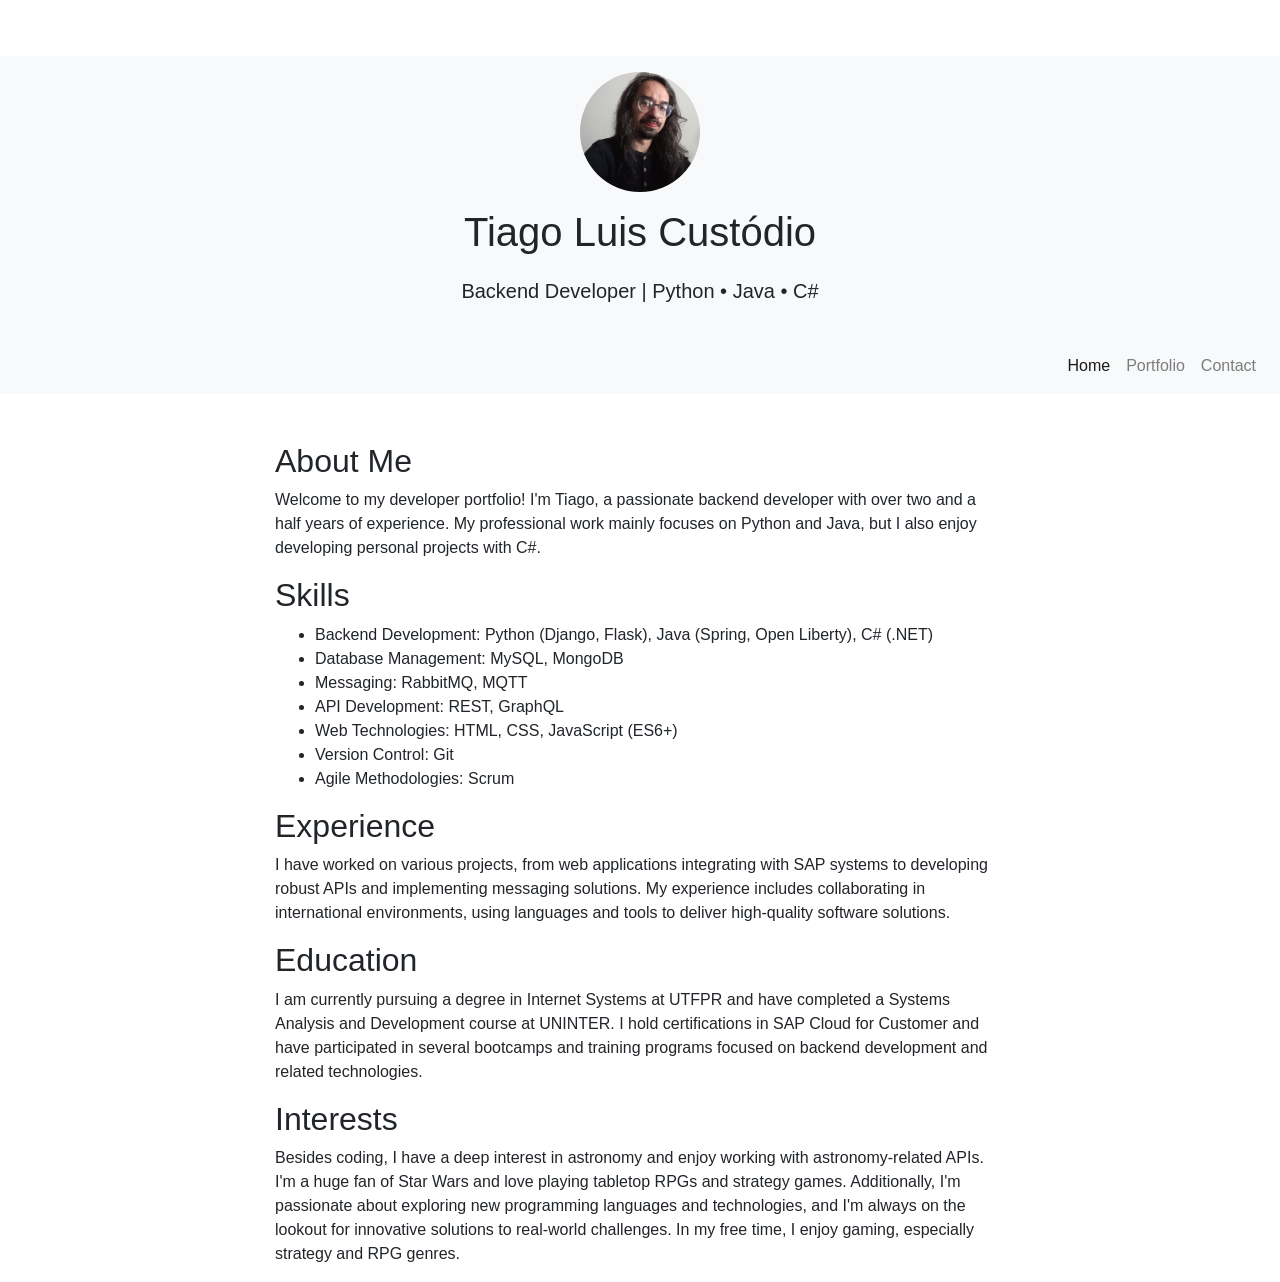
==== index.html @ 9626dc91 "Add files via upload" ====
<!DOCTYPE html>
<html lang="en">
<head>
    <meta charset="UTF-8">
    <meta name="viewport" content="width=device-width, initial-scale=1.0">
    <title>Dev Portfolio - Tiago</title>
    <link rel="stylesheet" href="https://stackpath.bootstrapcdn.com/bootstrap/4.5.2/css/bootstrap.min.css">
    <link rel="stylesheet" href="style.css">
</head>
<body>
    <div class="container-fluid bg-light py-3">
        <div class="row">
            <div class="col-12 text-center">
                <img src="profile.png" alt="Profile" class="rounded-circle" width="120" height="120">
                <h1 class="mt-3">Tiago Luis Custódio</h1>
                <p class="lead">Backend Developer | Python • Java • C#</p>
            </div>
        </div>
    </div>

    <nav class="navbar navbar-expand-lg navbar-light bg-light">
        <a class="navbar-brand" href="#"></a>
        <button class="navbar-toggler" type="button" data-toggle="collapse" data-target="#navbarNav" aria-controls="navbarNav" aria-expanded="false" aria-label="Toggle navigation">
            <span class="navbar-toggler-icon"></span>
        </button>
        <div class="collapse navbar-collapse" id="navbarNav">
            <ul class="navbar-nav ml-auto">
                <li class="nav-item active">
                    <a class="nav-link" href="index.html">Home</a>
                </li>
                <li class="nav-item">
                    <a class="nav-link" href="portfolio.html">Portfolio</a>
                </li>
                <li class="nav-item">
                    <a class="nav-link" href="contact.html">Contact</a>
                </li>
            </ul>
        </div>
    </nav>

    <div class="container mt-5">
        <div class="row">
            <div class="col-md-8 mx-auto">
                <h2>About Me</h2>
                <p>Welcome to my developer portfolio! I'm Tiago, a passionate backend developer with over two and a half years of experience. My professional work mainly focuses on Python and Java, but I also enjoy developing personal projects with C#.</p>

                <h2>Skills</h2>
                <ul>
                    <li>Backend Development: Python (Django, Flask), Java (Spring, Open Liberty), C# (.NET)</li>
                    <li>Database Management: MySQL, MongoDB</li>
                    <li>Messaging: RabbitMQ, MQTT</li>
                    <li>API Development: REST, GraphQL</li>
                    <li>Web Technologies: HTML, CSS, JavaScript (ES6+)</li>
                    <li>Version Control: Git</li>
                    <li>Agile Methodologies: Scrum</li>
                </ul>

                <h2>Experience</h2>
                <p>I have worked on various projects, from web applications integrating with SAP systems to developing robust APIs and implementing messaging solutions. My experience includes collaborating in international environments, using languages and tools to deliver high-quality software solutions.</p>

                <h2>Education</h2>
                <p>I am currently pursuing a degree in Internet Systems at UTFPR and have completed a Systems Analysis and Development course at UNINTER. I hold certifications in SAP Cloud for Customer and have participated in several bootcamps and training programs focused on backend development and related technologies.</p>

                <h2>Interests</h2>
                <p>Besides coding, I have a deep interest in astronomy and enjoy working with astronomy-related APIs. I'm a huge fan of Star Wars and love playing tabletop RPGs and strategy games. Additionally, I'm passionate about exploring new programming languages and technologies, and I'm always on the lookout for innovative solutions to real-world challenges. In my free time, I enjoy gaming, especially strategy and RPG genres.</p>

            </div>
        </div>
    </div>

    <button id="scrollToTopBtn" class="btn btn-primary">Scroll to Top</button>

    <script src="https://code.jquery.com/jquery-3.5.1.slim.min.js"></script>
    <script src="https://cdn.jsdelivr.net/npm/@popperjs/core@2.5.4/dist/umd/popper.min.js"></script>
    <script src="https://stackpath.bootstrapcdn.com/bootstrap/4.5.2/js/bootstrap.min.js"></script>
    <script src="script.js"></script>
</body>
</html>
---- style.css ----
body {
    padding-top: 56px;
}

h1 {
    margin-top: 20px;
    margin-bottom: 20px;
}

.card-img-top {
    height: 200px;
    object-fit: cover;
}

.container {
    margin-top: 20px;
}

#scrollToTopBtn {
    display: none;
    position: fixed;
    bottom: 20px;
    right: 20px;
    z-index: 1000;
}

#scrollToTopBtn.showBtn {
    display: block;
}

.project-card {
    transition: opacity 0.5s ease;
    opacity: 1;
}

.project-card.hidden {
    opacity: 0;
    display: none;
}
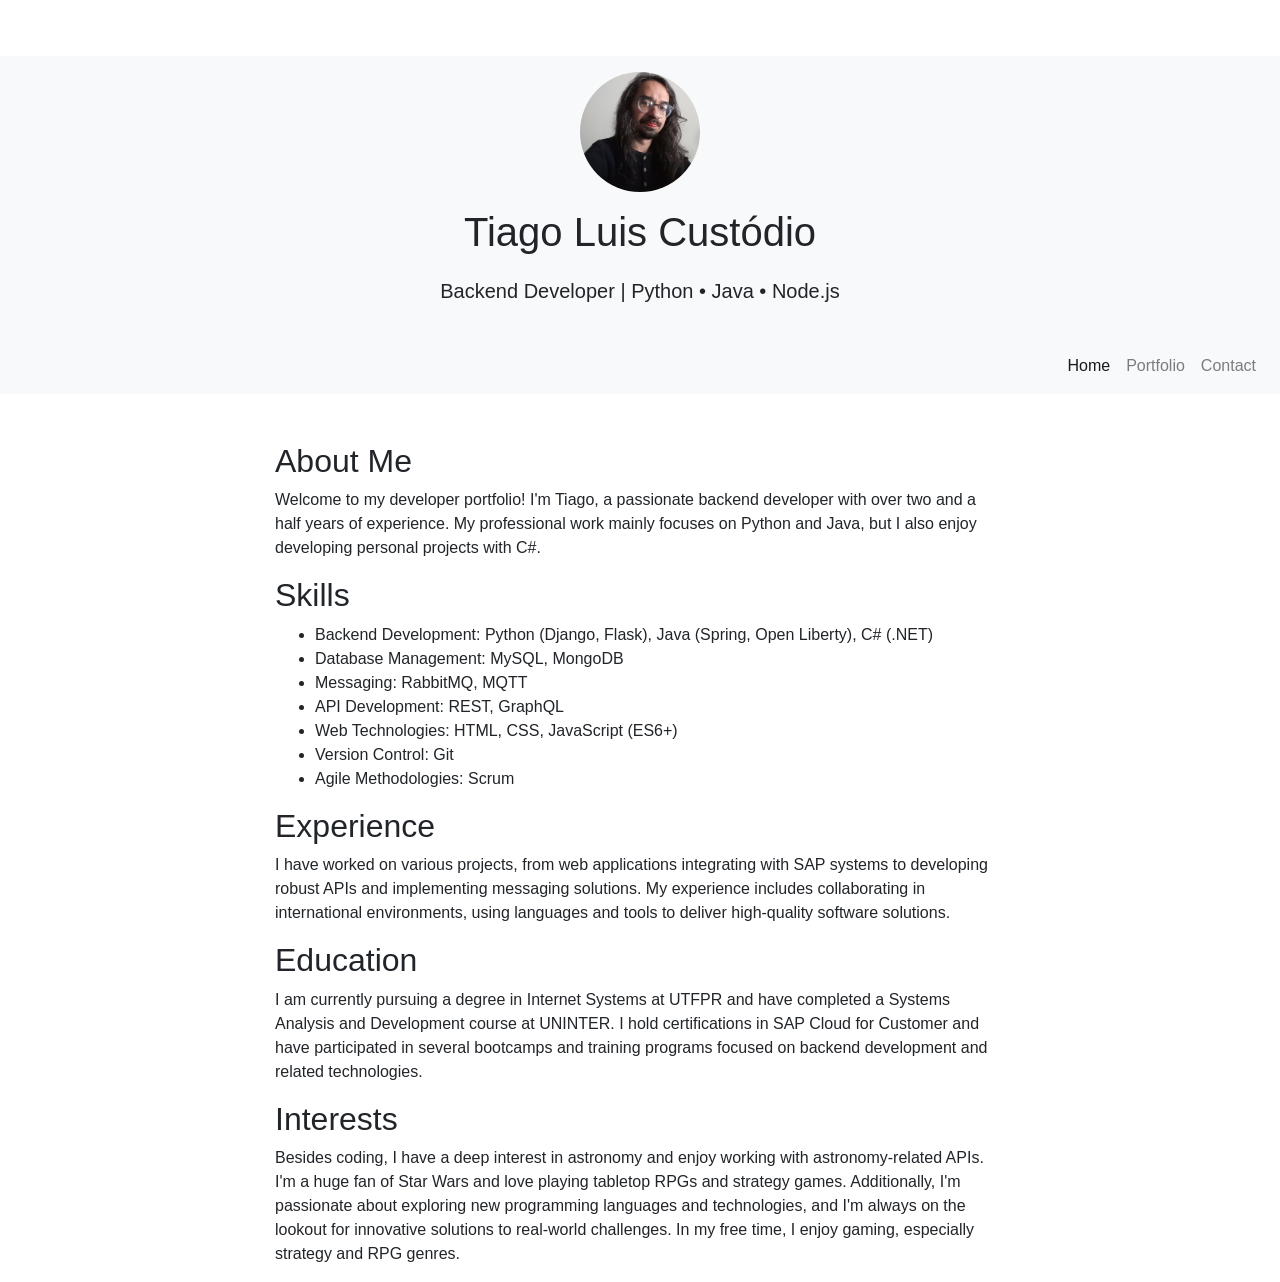
==== commit a34d5c0d: "UPDATE projects" ====
--- a/index.html
+++ b/index.html
@@ -13,7 +13,7 @@
             <div class="col-12 text-center">
                 <img src="profile.png" alt="Profile" class="rounded-circle" width="120" height="120">
                 <h1 class="mt-3">Tiago Luis Custódio</h1>
-                <p class="lead">Backend Developer | Python • Java • C#</p>
+                <p class="lead">Backend Developer | Python • Java • Node.js </p>
             </div>
         </div>
     </div>
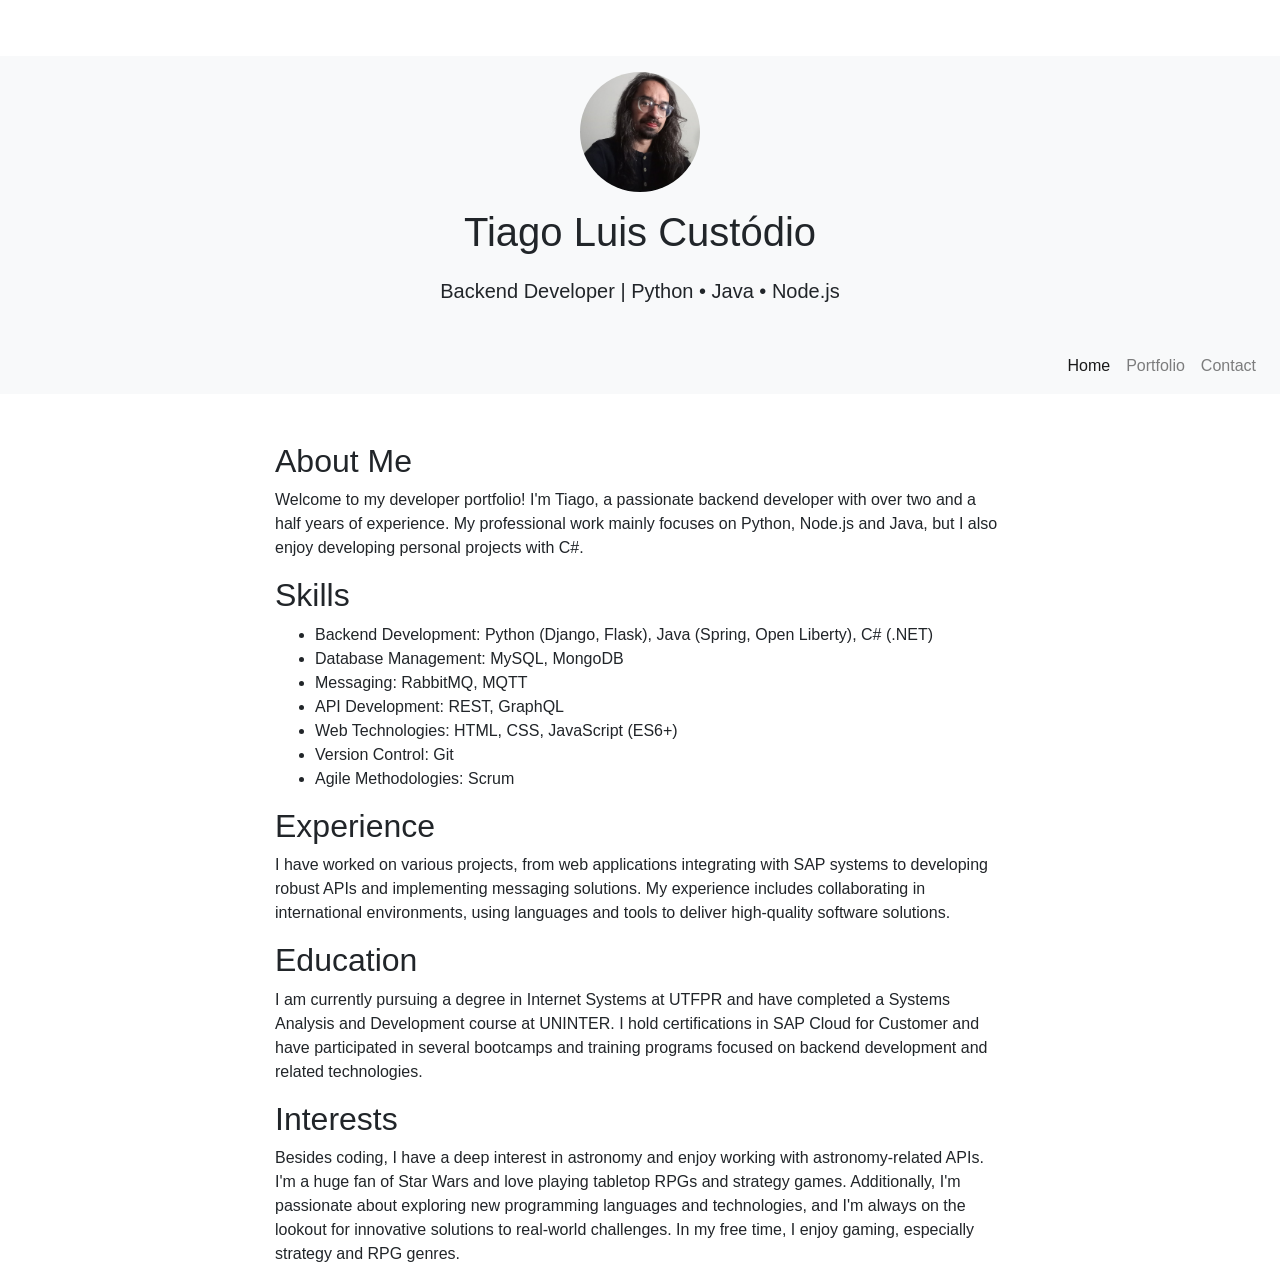
==== commit a67c6cff: "Update index.html" ====
--- a/index.html
+++ b/index.html
@@ -42,7 +42,7 @@
         <div class="row">
             <div class="col-md-8 mx-auto">
                 <h2>About Me</h2>
-                <p>Welcome to my developer portfolio! I'm Tiago, a passionate backend developer with over two and a half years of experience. My professional work mainly focuses on Python and Java, but I also enjoy developing personal projects with C#.</p>
+                <p>Welcome to my developer portfolio! I'm Tiago, a passionate backend developer with over two and a half years of experience. My professional work mainly focuses on Python, Node.js and Java, but I also enjoy developing personal projects with C#.</p>
 
                 <h2>Skills</h2>
                 <ul>
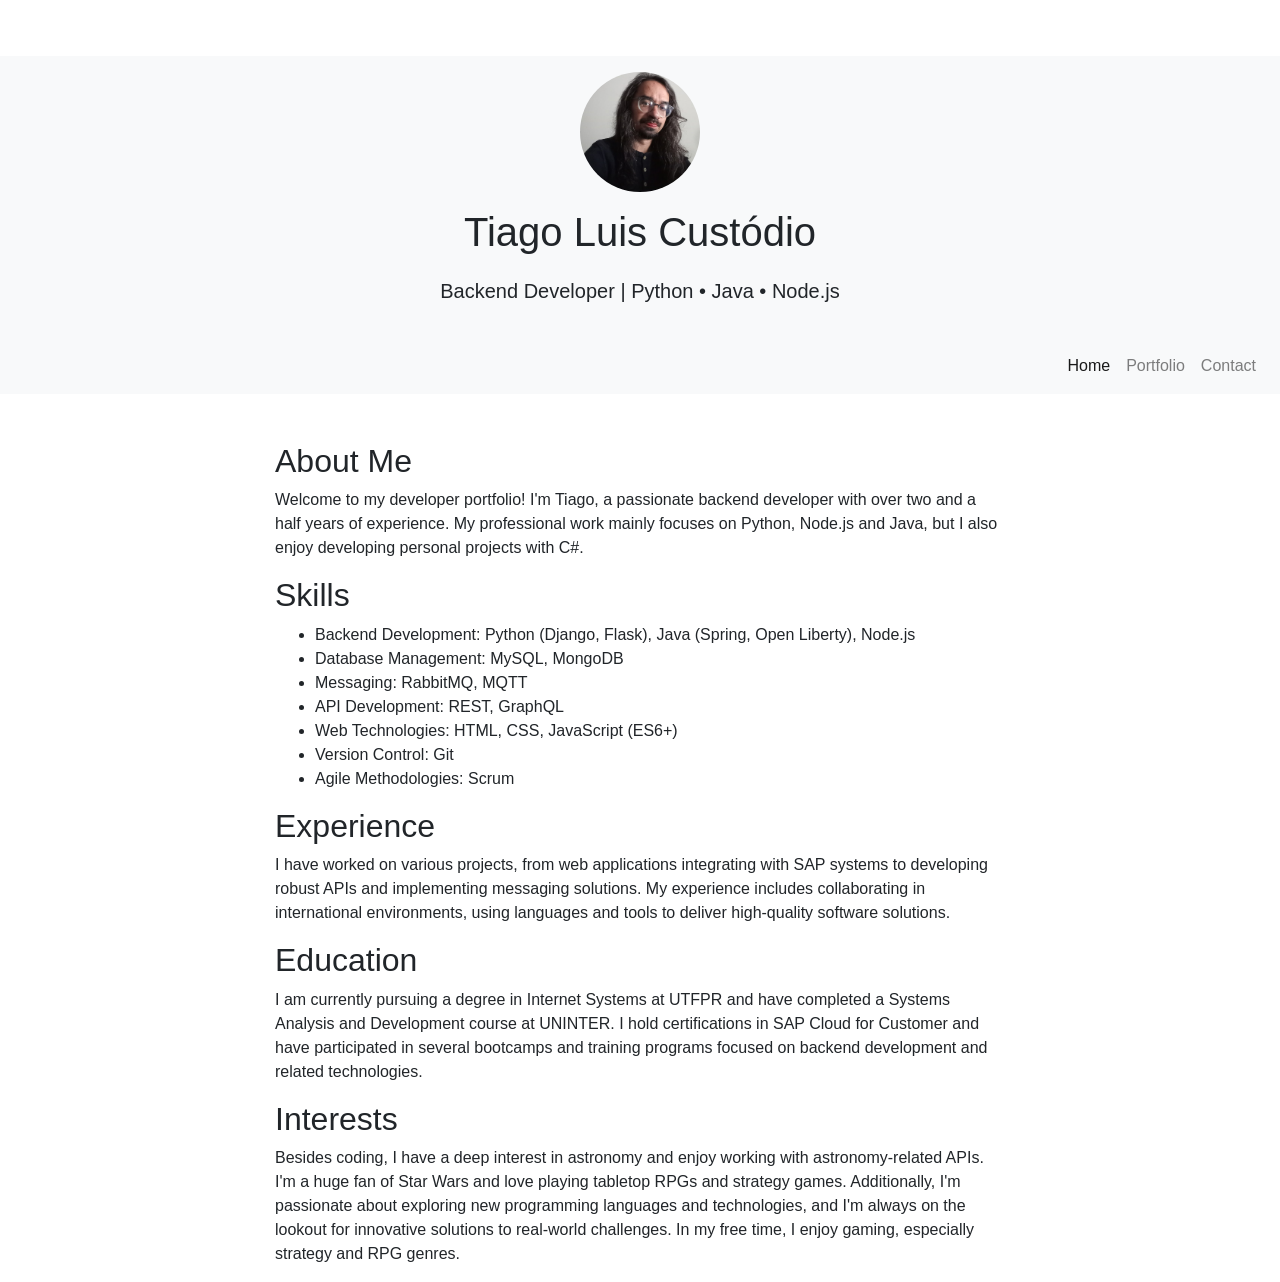
==== commit 0dd14631: "Update index.html" ====
--- a/index.html
+++ b/index.html
@@ -46,7 +46,7 @@
 
                 <h2>Skills</h2>
                 <ul>
-                    <li>Backend Development: Python (Django, Flask), Java (Spring, Open Liberty), C# (.NET)</li>
+                    <li>Backend Development: Python (Django, Flask), Java (Spring, Open Liberty), Node.js</li>
                     <li>Database Management: MySQL, MongoDB</li>
                     <li>Messaging: RabbitMQ, MQTT</li>
                     <li>API Development: REST, GraphQL</li>
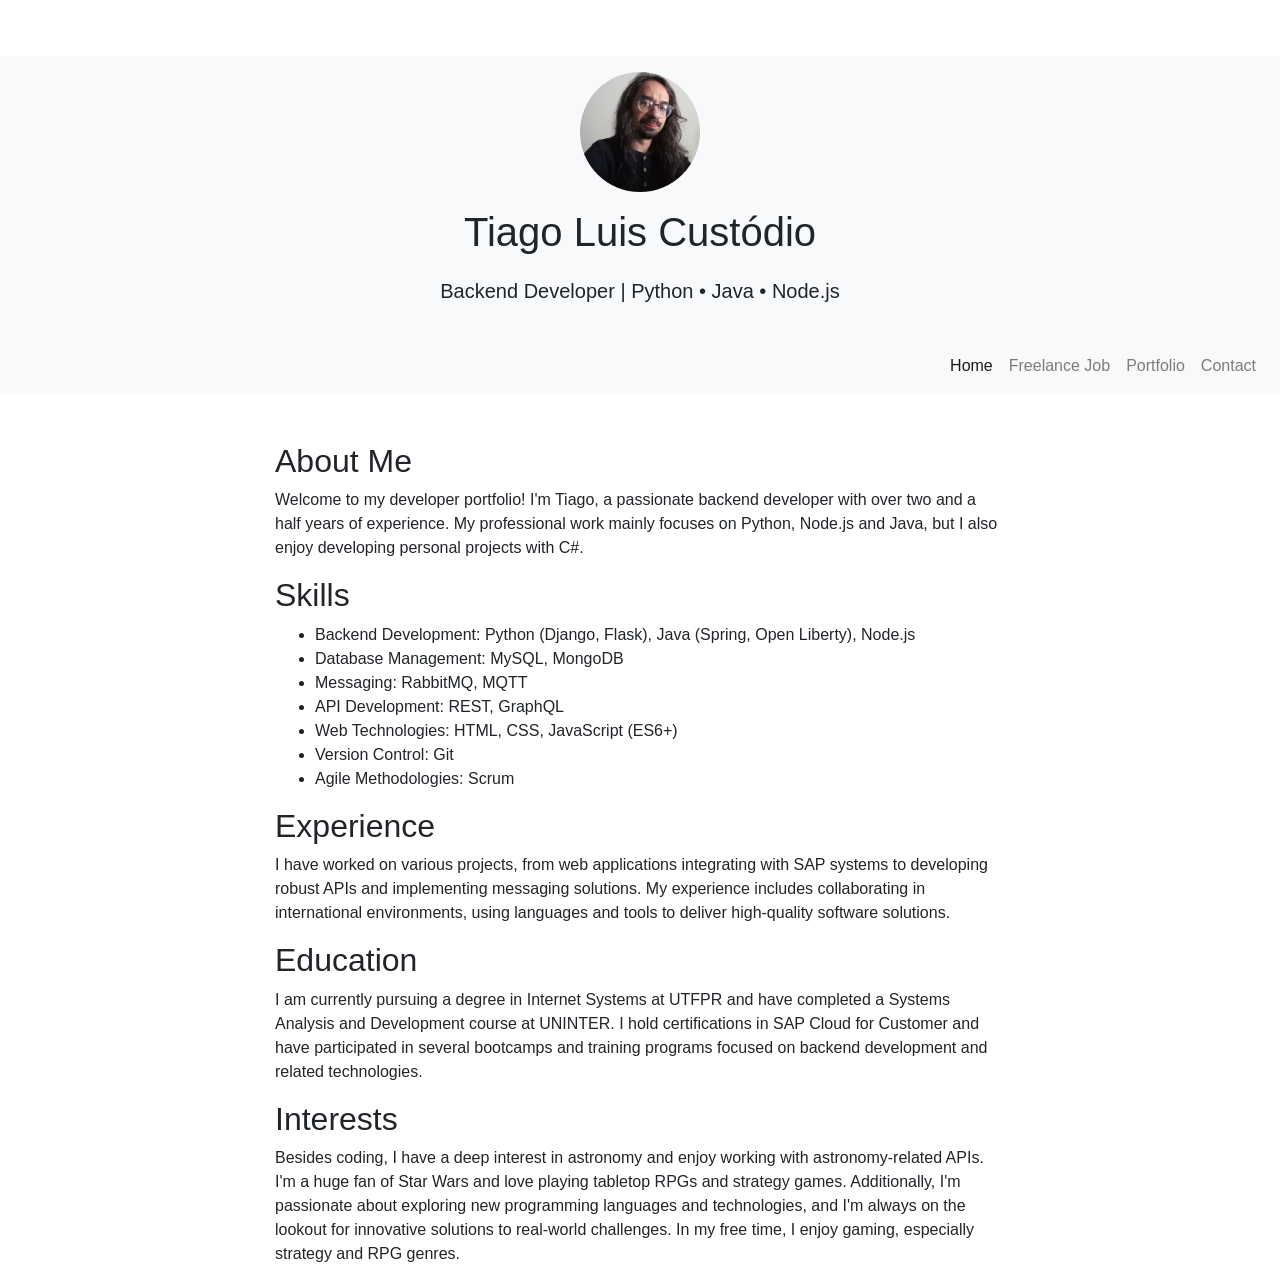
==== commit 1fda088f: "ADD Freelance Jobs" ====
--- a/index.html
+++ b/index.html
@@ -27,6 +27,9 @@
             <ul class="navbar-nav ml-auto">
                 <li class="nav-item active">
                     <a class="nav-link" href="index.html">Home</a>
+                </li>
+                <li class="nav-item">
+                    <a class="nav-link" href="freela.html">Freelance Job</a>
                 </li>
                 <li class="nav-item">
                     <a class="nav-link" href="portfolio.html">Portfolio</a>
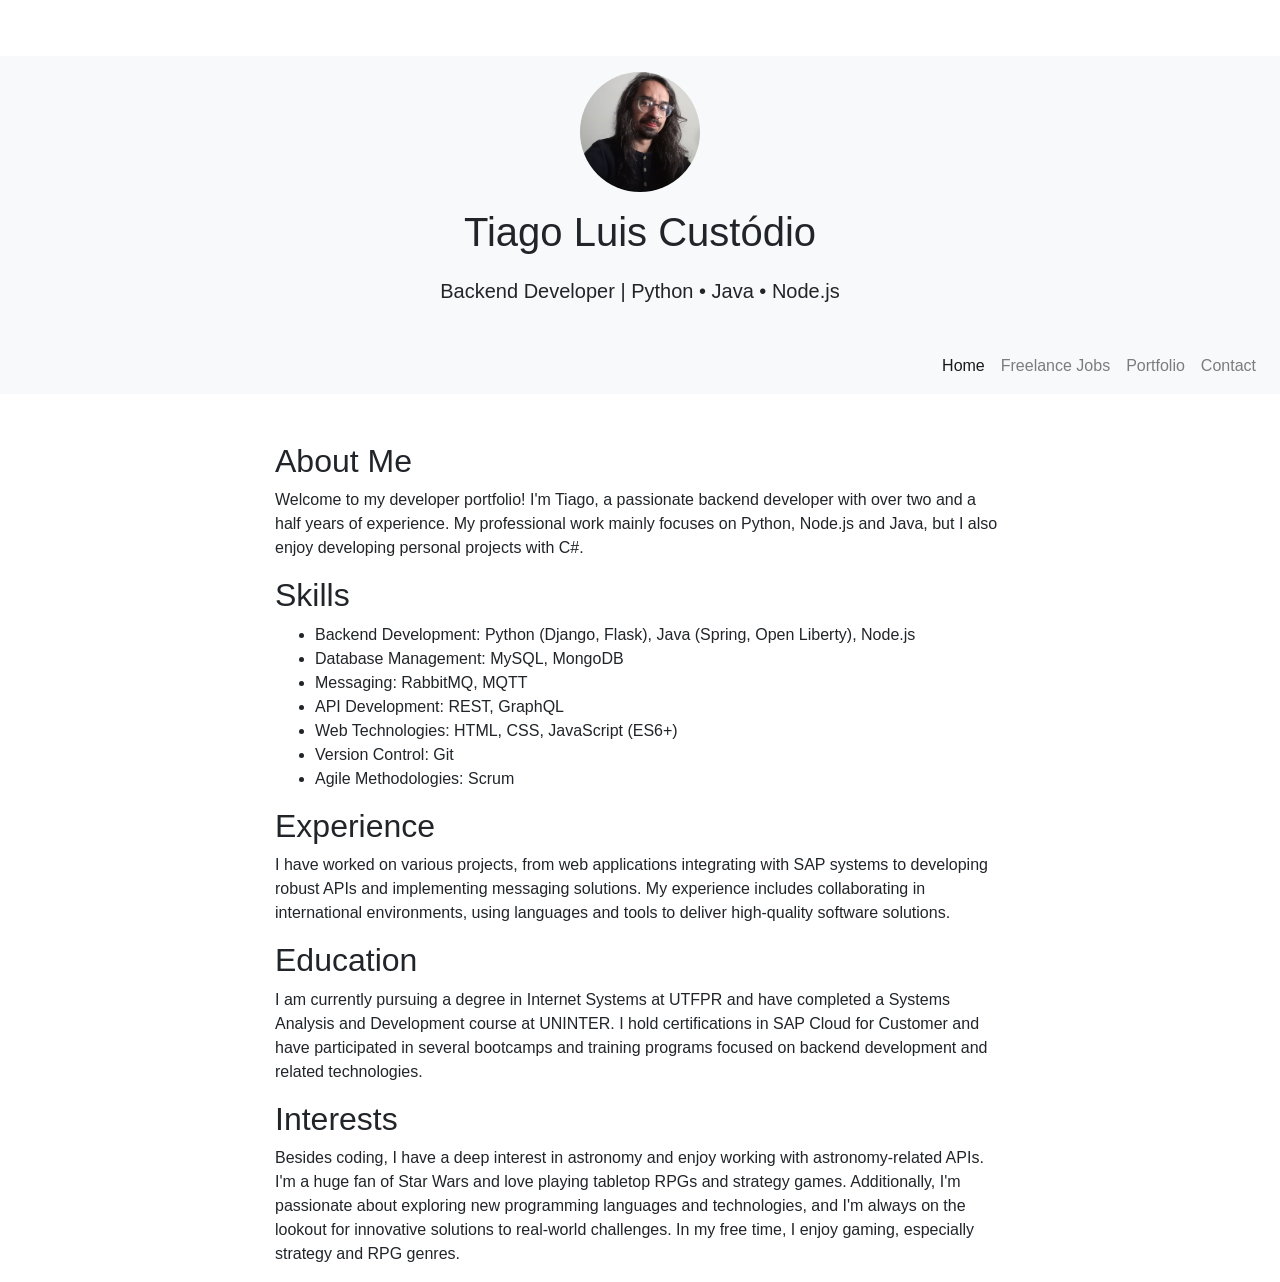
==== commit 4294fd41: "Add files via upload" ====
--- a/index.html
+++ b/index.html
@@ -29,7 +29,7 @@
                     <a class="nav-link" href="index.html">Home</a>
                 </li>
                 <li class="nav-item">
-                    <a class="nav-link" href="freela.html">Freelance Job</a>
+                    <a class="nav-link" href="freela.html">Freelance Jobs</a>
                 </li>
                 <li class="nav-item">
                     <a class="nav-link" href="portfolio.html">Portfolio</a>
